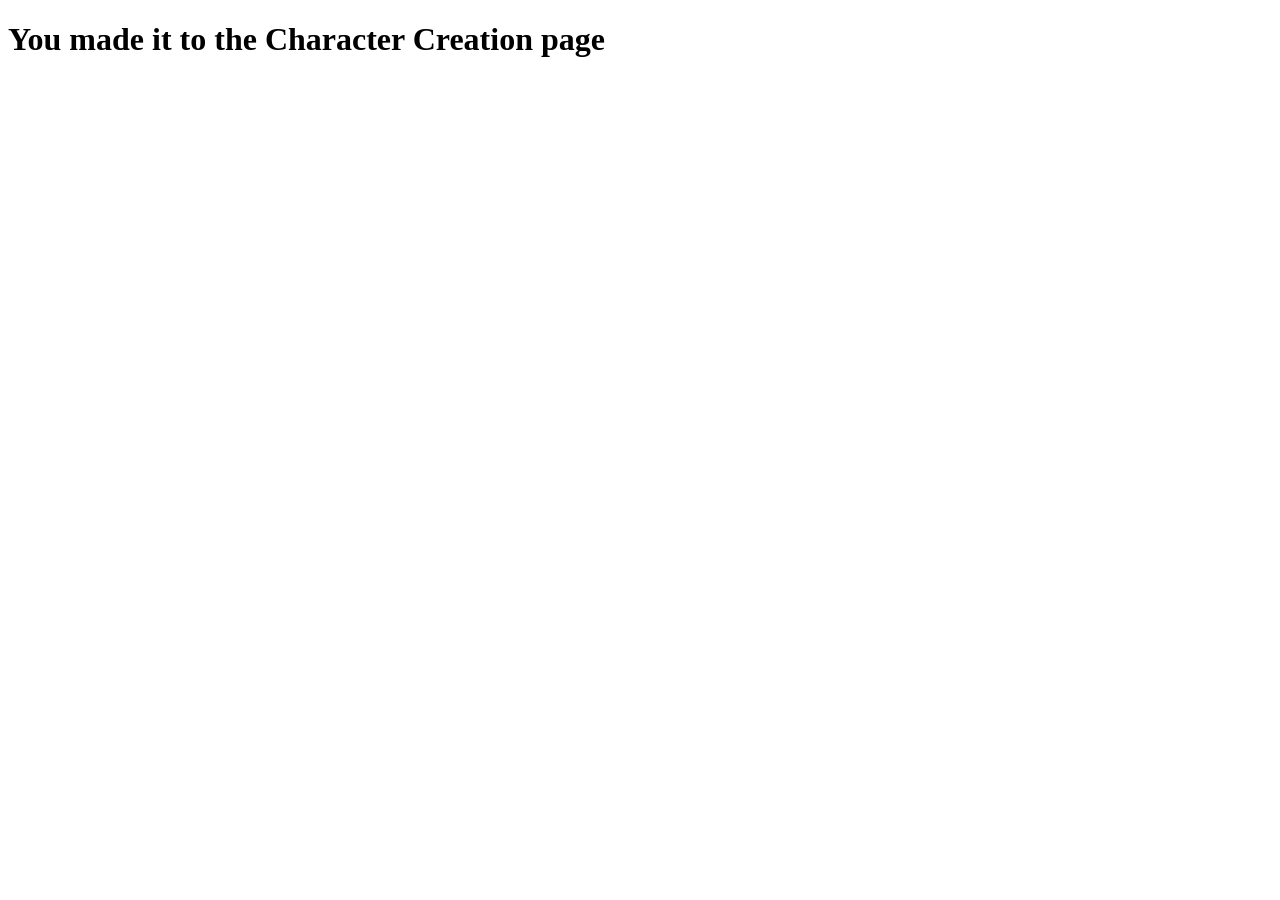
==== MySQL/Server side/assets/create_character.html @ 6bf6a42e "Start of backend First upload" ====
<!DOCTYPE html>
<html lang="en">
<head>
    <meta charset="UTF-8">
    <title>Create Character</title>
    <link rel="stylesheet" href="/assets/style.css">
</head>
<body>

<h1>You made it to the Character Creation page</h1>

</body>
</html>
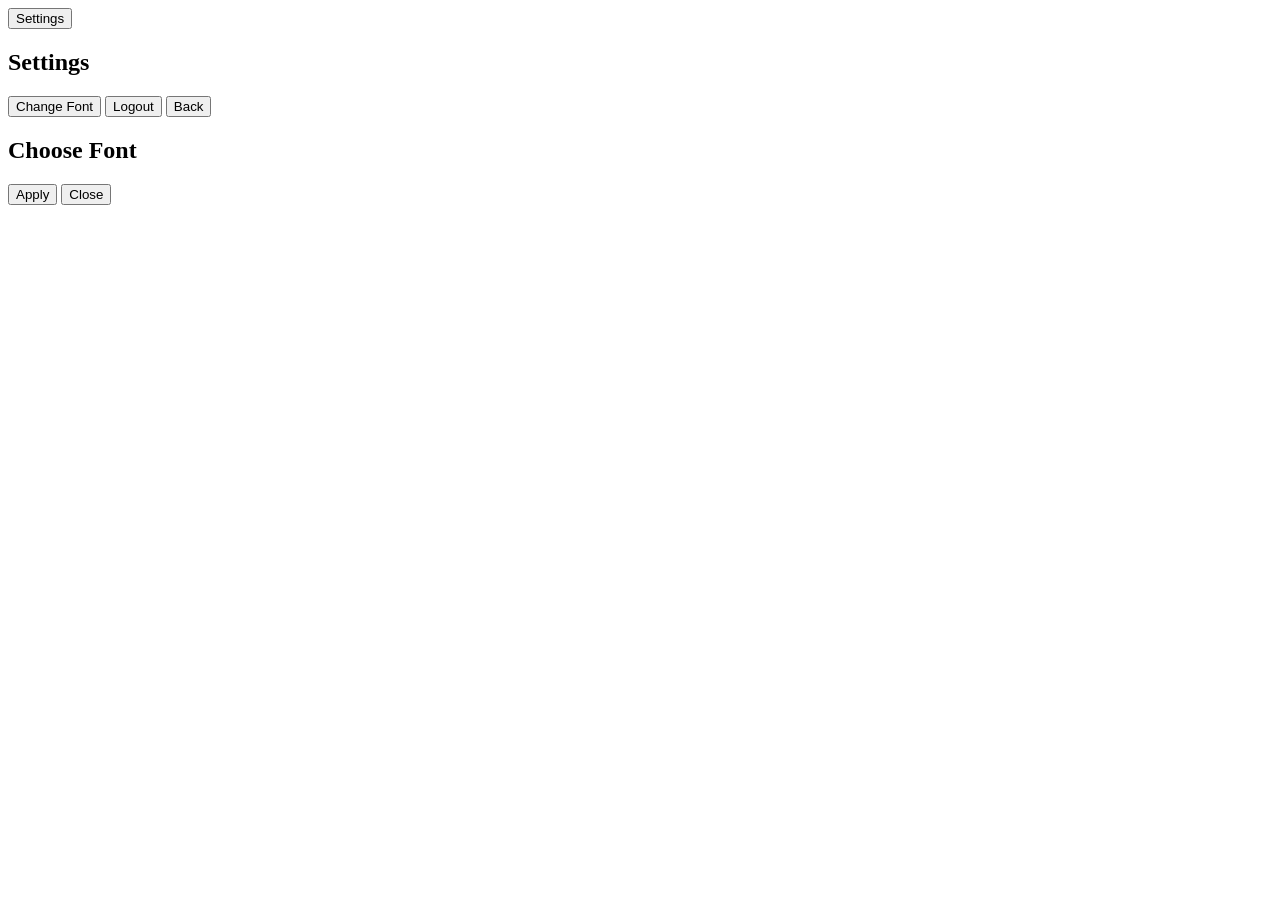
==== commit c6e95fca: "Character Creation menu START Iv started on the character creation menu by adding the following: - T" ====
--- a/MySQL/Server side/assets/create_character.html
+++ b/MySQL/Server side/assets/create_character.html
@@ -2,12 +2,139 @@
 <html lang="en">
 <head>
     <meta charset="UTF-8">
-    <title>Create Character</title>
+    <title>Character Creation</title>
     <link rel="stylesheet" href="/assets/style.css">
 </head>
-<body>
+<body class="character-creation-body">
 
-<h1>You made it to the Character Creation page</h1>
+    <!-- TASK BAR -->
+    <div class="taskbar">
+        <button id="settingsBtn" class="settings-button">Settings</button>
+    </div>
+
+    <!-- CHARACTER CREATION AREA -->
+    <div class="character-creation-container">
+        <!-- Future character sheet content will go here -->
+    </div>
+
+    <!-- SETTINGS OVERLAY -->
+    <div id="settingsOverlay" class="settings-overlay">
+        <div class="settings-menu">
+            <div class="settings-left">
+                <div class="settings-title">
+                    <h2>Settings</h2>
+                </div>
+            </div>
+            <div class="settings-right">
+                <div class="settings-button-stack">
+                    <button id="changeFontBtn" class="settings-option">Change Font</button>
+                    <button id="logoutBtn" class="settings-option">Logout</button>
+                    <button id="closeSettingsBtn" class="settings-exit">Back</button>
+                </div>
+            </div>
+        </div>
+    </div>
+
+        <!-- FONT MENU OVERLAY -->
+    <div id="fontMenuOverlay" class="settings-overlay">
+        <div class="font-menu">
+            <div class="font-menu-inner">
+                <h2 class="font-menu-title">Choose Font</h2>
+
+                <div id="fontList" class="font-list"></div>
+
+                <div class="font-menu-buttons">
+                    <button id="applyFontBtn" class="settings-option">Apply</button>
+                    <button id="closeFontMenuBtn" class="settings-exit">Close</button>
+                </div>
+            </div>
+        </div>
+    </div>
+
+    <!-- INLINE SCRIPT -->
+    <script>
+    const settingsBtn = document.getElementById("settingsBtn");
+    const settingsOverlay = document.getElementById("settingsOverlay");
+    const closeSettingsBtn = document.getElementById("closeSettingsBtn");
+    const logoutBtn = document.getElementById("logoutBtn");
+    const changeFontBtn = document.getElementById("changeFontBtn");
+
+    // OPEN SETTINGS MENU
+    settingsBtn.addEventListener("click", () => {
+        settingsOverlay.style.display = "flex";
+    });
+
+    // CLOSE SETTINGS MENU
+    closeSettingsBtn.addEventListener("click", () => {
+        settingsOverlay.style.display = "none";
+    });
+
+    // LOGOUT BUTTON
+    logoutBtn.addEventListener("click", () => {
+        window.location.href = "/assets/login.html";
+    });
+
+    // OPEN FONT MENU (FINAL VERSION — replaces placeholder)
+    changeFontBtn.addEventListener("click", () => {
+        loadFontList();
+        document.getElementById("fontMenuOverlay").style.display = "flex";
+    });
+
+    // CLOSE FONT MENU
+    document.getElementById("closeFontMenuBtn").addEventListener("click", () => {
+        document.getElementById("fontMenuOverlay").style.display = "none";
+    });
+
+    // APPLY FONT
+    document.getElementById("applyFontBtn").addEventListener("click", () => {
+        if (!selectedFont) return;
+
+        localStorage.setItem("selectedFont", selectedFont);
+        applyFontToPage(selectedFont);
+
+        document.getElementById("fontMenuOverlay").style.display = "none";
+    });
+
+    // GLOBAL FONT VARIABLE
+    let selectedFont = null;
+
+    // LOAD FONTS FROM SERVER
+    function loadFontList() {
+        fetch("/fonts")
+            .then(res => res.json())
+            .then(fonts => {
+                const list = document.getElementById("fontList");
+                list.innerHTML = "";
+
+                fonts.forEach(font => {
+                    const item = document.createElement("div");
+                    item.classList.add("font-item");
+                    item.textContent = font.replace(".ttf", "").replace(".otf", "");
+
+                    item.style.fontFamily = item.textContent;
+
+                    item.addEventListener("click", () => {
+                        document.querySelectorAll(".font-item").forEach(i => i.classList.remove("selected"));
+                        item.classList.add("selected");
+                        selectedFont = item.textContent;
+                    });
+
+                    list.appendChild(item);
+                });
+            });
+    }
+
+    // APPLY FONT TO ENTIRE PAGE
+    function applyFontToPage(fontName) {
+        document.documentElement.style.setProperty("--global-font", fontName);
+    }
+
+    // APPLY SAVED FONT ON PAGE LOAD
+    window.addEventListener("load", () => {
+        const saved = localStorage.getItem("selectedFont");
+        if (saved) applyFontToPage(saved);
+    });
+</script>
 
 </body>
 </html>
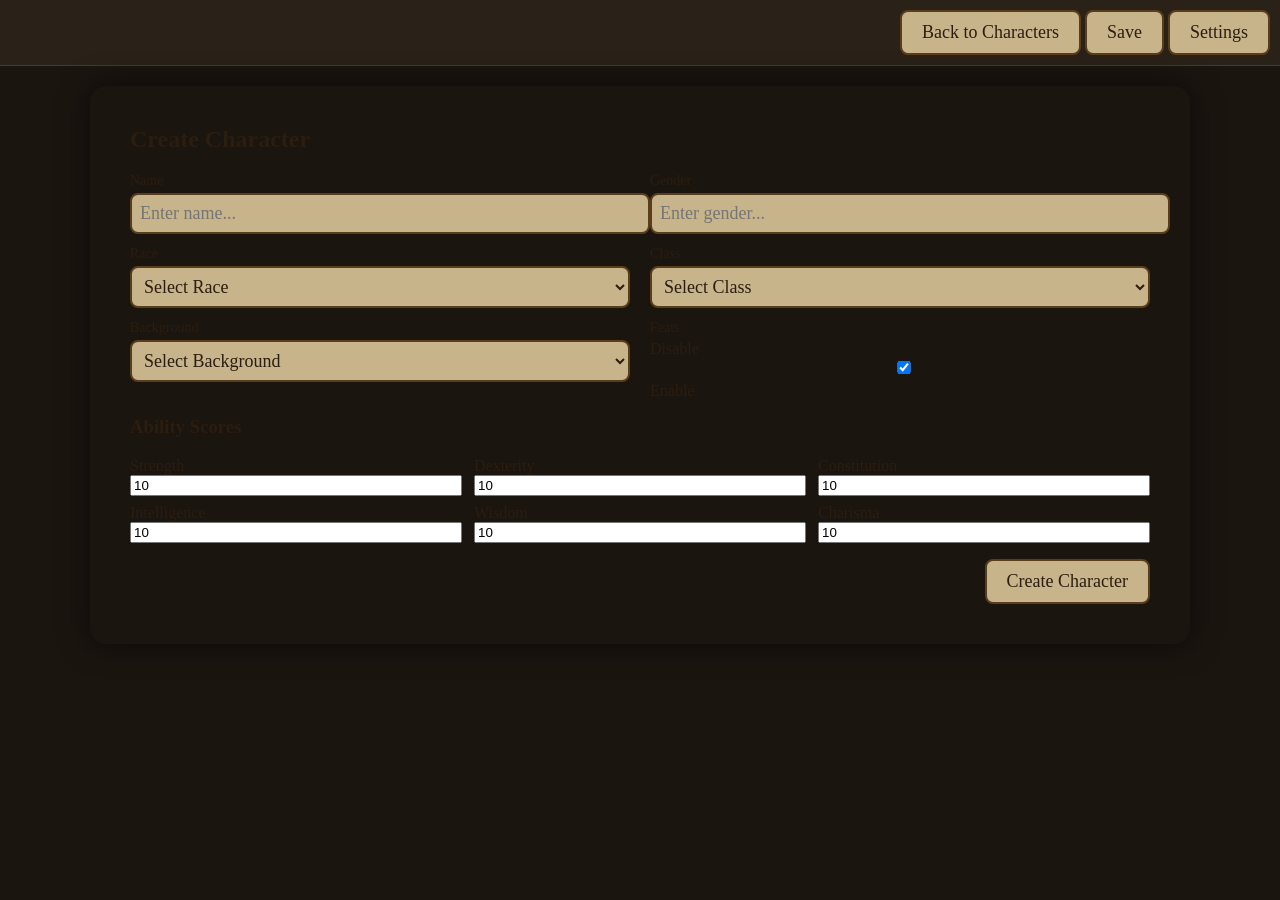
==== commit 1196564a: "(BUGGY UPDATE) Character sheet start This update is very buggy and broken but its the start of the c" ====
--- a/MySQL/Server side/assets/create_character.html
+++ b/MySQL/Server side/assets/create_character.html
@@ -2,139 +2,1236 @@
 <html lang="en">
 <head>
     <meta charset="UTF-8">
-    <title>Character Creation</title>
+    <title>Create Character</title>
     <link rel="stylesheet" href="/assets/style.css">
+    <style>
+        :root { --global-font: 'Firlest'; }
+
+        body {
+            font-family: var(--global-font, 'Firlest');
+            background-color: #1b1510;
+            color: #f5e6c8;
+            margin: 0;
+        }
+
+        .taskbar {
+            display: flex;
+            justify-content: flex-end;
+            gap: 10px;
+            padding: 10px;
+            background: #2a2118;
+            border-bottom: 1px solid #4a3a28;
+        }
+
+        .taskbar-buttons button {
+            background-color: #c8b48a;
+            border: 2px solid #5a3e1b;
+            border-radius: 8px;
+            padding: 10px 20px;
+            font-size: 18px;
+            color: #2b1d0f;
+            cursor: pointer;
+            transition: background-color 0.2s ease;
+            font-family: var(--global-font), serif;
+        }
+
+        .taskbar-buttons button:hover {
+            background-color: #d6c49a;
+        }
+
+        .page-container {
+            max-width: 1100px;
+            margin: 20px auto;
+            padding: 0 10px 40px;
+        }
+
+        .creator-panel {
+            background: url('/assets/images/Selection.jpg') no-repeat center center;
+            background-size: 100% 100%;
+            border-radius: 16px;
+            padding: 40px;
+            margin-bottom: 20px;
+            box-shadow: 0 0 30px rgba(0,0,0,0.6);
+            color: #2b1d0f;
+        }
+
+        .creator-panel h2 {
+            margin-top: 0;
+        }
+
+        .creator-grid {
+            display: grid;
+            grid-template-columns: repeat(2, minmax(0, 1fr));
+            gap: 12px 20px;
+        }
+
+        .creator-grid label {
+            display: block;
+            font-size: 14px;
+            margin-bottom: 4px;
+        }
+
+        .creator-grid input,
+        .creator-grid select {
+            width: 100%;
+            padding: 8px;
+            border-radius: 8px;
+            border: 2px solid #5a3e1b;
+            background: #c8b48a;
+            color: #2b1d0f;
+            font-size: 18px;
+            font-family: var(--global-font), serif;
+        }
+
+        .ability-row {
+            display: grid;
+            grid-template-columns: repeat(3, minmax(0, 1fr));
+            gap: 8px 12px;
+            margin-top: 10px;
+        }
+
+        .ability-row > div {
+            display: flex;
+            flex-direction: column;
+        }
+
+        .creator-actions {
+            margin-top: 16px;
+            display: flex;
+            justify-content: flex-end;
+            gap: 10px;
+        }
+
+        .creator-actions button {
+            background-color: #c8b48a;
+            border: 2px solid #5a3e1b;
+            border-radius: 8px;
+            padding: 10px 20px;
+            font-size: 18px;
+            color: #2b1d0f;
+            cursor: pointer;
+            transition: background-color 0.2s ease;
+            font-family: var(--global-font), serif;
+        }
+
+        .creator-actions button:hover {
+            background-color: #d6c49a;
+        }
+
+        .sheet-panel {
+            width: 100%;
+            max-width: 1800px;
+            margin: 40px auto;
+            padding: 80px;
+            background: url('/assets/images/Selection.jpg') no-repeat center center;
+            background-size: 100% 100%;
+            border-radius: 20px;
+            box-shadow: 0 0 40px rgba(0,0,0,0.6);
+            min-height: 1100px;
+            color: #0e0a05 !important;
+            font-size: 24px;
+        }
+
+        .sheet-header {
+            display: flex;
+            justify-content: space-between;
+            align-items: baseline;
+            margin-bottom: 10px;
+        }
+
+        .sheet-header h2 {
+            margin: 0;
+        }
+
+        .sheet-subtitle {
+            font-size: 14px;
+            opacity: 0.85;
+        }
+
+        /* Tabs */
+        .sheet-tabs {
+            display: flex;
+            gap: 6px;
+            margin-top: 10px;
+            border-bottom: 1px solid #4a3a28;
+            padding-bottom: 4px;
+        }
+
+        .sheet-tab {
+            background-color: #c8b48a;
+            border: 2px solid #5a3e1b;
+            border-bottom: none;
+            border-radius: 10px 10px 0 0;
+            padding: 10px 20px;
+            font-size: 18px;
+            color: #2b1d0f;
+            cursor: pointer;
+            transition: background-color 0.2s ease;
+            font-family: var(--global-font), serif;
+        }
+
+        .sheet-tab.active {
+            background-color: #8b5a2b;
+            color: #fffbe8;
+            border-color: #3e2a14;
+        }
+
+        .sheet-tab-content {
+            margin-top: 10px;
+        }
+
+        .tab-panel {
+            display: none;
+        }
+
+        .tab-panel.active {
+            display: block;
+        }
+
+        .tab-grid {
+            display: grid;
+            grid-template-columns: repeat(2, minmax(0, 1fr));
+            gap: 10px 20px;
+        }
+
+        .tab-grid label {
+            display: block;
+            font-size: 14px;
+            margin-bottom: 4px;
+        }
+
+        .tab-grid input,
+        .tab-grid select,
+        .tab-grid textarea {
+            width: 100%;
+            padding: 8px;
+            border-radius: 8px;
+            border: 2px solid #5a3e1b;
+            background: #c8b48a;
+            color: #2b1d0f;
+            font-size: 18px;
+            font-family: var(--global-font), serif;
+        }
+
+        .tab-grid textarea {
+            min-height: 80px;
+            resize: vertical;
+        }
+
+        .abilities-grid {
+            display: grid;
+            grid-template-columns: repeat(3, minmax(0, 1fr));
+            gap: 10px 12px;
+        }
+
+        .ability-edit-box {
+            background: #c8b48a;
+            border: 2px solid #5a3e1b;
+            border-radius: 10px;
+            padding: 12px;
+            text-align: center;
+            color: #2b1d0f;
+            box-shadow: inset 0 0 6px rgba(0,0,0,0.25);
+        }
+
+        .ability-edit-box .ability-name {
+            font-size: 12px;
+            opacity: 0.9;
+        }
+
+        .ability-edit-box input {
+            width: 60px;
+            text-align: center;
+            margin-top: 4px;
+            background: #c8b48a;
+            border: 2px solid #5a3e1b;
+            color: #2b1d0f;
+            border-radius: 6px;
+            padding: 4px;
+        }
+
+        .ability-edit-box .ability-mod {
+            margin-top: 4px;
+            font-size: 13px;
+            opacity: 0.85;
+        }
+
+        .saving-throws-grid,
+        .skills-grid {
+            display: grid;
+            grid-template-columns: repeat(2, minmax(0, 1fr));
+            gap: 6px 20px;
+            margin-top: 16px;
+        }
+
+        .saving-throw-row,
+        .skill-row {
+            display: flex;
+            align-items: center;
+            gap: 8px;
+            font-size: 16px;
+        }
+
+        .saving-throw-row input[type="checkbox"],
+        .skill-row input[type="checkbox"] {
+            width: auto;
+        }
+
+        .saving-throw-row input[type="number"],
+        .skill-row input[type="number"] {
+            width: 70px;
+            text-align: center;
+            padding: 4px 6px;
+            border-radius: 6px;
+            border: 2px solid #5a3e1b;
+            background: #c8b48a;
+            color: #2b1d0f;
+        }
+
+        .currency-grid {
+            display: grid;
+            grid-template-columns: repeat(5, minmax(0, 1fr));
+            gap: 10px;
+        }
+
+        .currency-grid label {
+            font-size: 14px;
+        }
+
+        .death-saves {
+            display: flex;
+            flex-direction: column;
+            gap: 6px;
+            margin-top: 10px;
+        }
+
+        .death-saves-row {
+            display: flex;
+            align-items: center;
+            gap: 6px;
+        }
+
+        .death-saves-row input[type="checkbox"] {
+            width: auto;
+        }
+
+        .settings-overlay {
+            display: none;
+            position: fixed;
+            inset: 0;
+            background: rgba(0,0,0,0.6);
+            z-index: 9000;
+        }
+
+        .settings-menu {
+            display: none;
+            position: fixed;
+            inset: 0;
+            justify-content: center;
+            align-items: center;
+            z-index: 9001;
+        }
+
+        .settings-left,
+        .settings-right {
+            background: url('/assets/images/Book_menu_background.png') no-repeat center center;
+            background-size: 100% 100%;
+            width: 600px;
+            height: 400px;
+            padding: 40px;
+            box-sizing: border-box;
+        }
+
+        .settings-title h2 {
+            margin: 0 0 20px 0;
+            font-size: 32px;
+            color: #2b1d0f;
+        }
+
+        .settings-button-stack {
+            display: flex;
+            flex-direction: column;
+            gap: 10px;
+            margin-top: 40px;
+        }
+
+        .settings-option,
+        .settings-exit {
+            background-color: #c8b48a;
+            border: 2px solid #5a3e1b;
+            border-radius: 8px;
+            padding: 10px 20px;
+            font-size: 18px;
+            color: #2b1d0f;
+            cursor: pointer;
+            transition: background-color 0.2s ease;
+            font-family: var(--global-font), serif;
+        }
+
+        .settings-option:hover,
+        .settings-exit:hover {
+            background-color: #d6c49a;
+        }
+
+        .hidden {
+            display: none;
+        }
+    </style>
 </head>
-<body class="character-creation-body">
-
-    <!-- TASK BAR -->
-    <div class="taskbar">
-        <button id="settingsBtn" class="settings-button">Settings</button>
-    </div>
-
-    <!-- CHARACTER CREATION AREA -->
-    <div class="character-creation-container">
-        <!-- Future character sheet content will go here -->
-    </div>
-
-    <!-- SETTINGS OVERLAY -->
-    <div id="settingsOverlay" class="settings-overlay">
-        <div class="settings-menu">
-            <div class="settings-left">
-                <div class="settings-title">
-                    <h2>Settings</h2>
-                </div>
+<body class="character-sheet-body">
+
+    <div id="overlay" class="settings-overlay" style="display:none;"></div>
+    <div id="settingsMenu" class="settings-menu" style="display:none;">
+        <div class="settings-left">
+            <div class="settings-title">
+                <h2>Settings</h2>
             </div>
-            <div class="settings-right">
-                <div class="settings-button-stack">
-                    <button id="changeFontBtn" class="settings-option">Change Font</button>
-                    <button id="logoutBtn" class="settings-option">Logout</button>
-                    <button id="closeSettingsBtn" class="settings-exit">Back</button>
-                </div>
+        </div>
+
+        <div class="settings-right">
+            <div class="settings-button-stack">
+                <button class="settings-option" id="changeFontBtn">Change Font</button>
+                <button class="settings-option" id="logoutBtn2">Logout</button>
+                <button class="settings-exit" id="closeSettingsBtn">Close</button>
             </div>
         </div>
     </div>
 
-        <!-- FONT MENU OVERLAY -->
-    <div id="fontMenuOverlay" class="settings-overlay">
-        <div class="font-menu">
-            <div class="font-menu-inner">
-                <h2 class="font-menu-title">Choose Font</h2>
-
-                <div id="fontList" class="font-list"></div>
-
-                <div class="font-menu-buttons">
-                    <button id="applyFontBtn" class="settings-option">Apply</button>
-                    <button id="closeFontMenuBtn" class="settings-exit">Close</button>
-                </div>
+    <div class="taskbar">
+        <div class="taskbar-buttons">
+            <button id="backToListBtn">Back to Characters</button>
+            <button id="saveCharacterBtn">Save</button>
+            <button id="settingsButton">Settings</button>
+        </div>
+    </div>
+
+    <div class="page-container">
+
+        <!-- CREATOR PANEL -->
+        <div class="creator-panel">
+            <h2>Create Character</h2>
+            <div class="creator-grid">
+
+                <div>
+                    <label for="charNameInput">Name</label>
+                    <input type="text" id="charNameInput" placeholder="Enter name...">
+                </div>
+
+                <div>
+                    <label for="charGenderInput">Gender</label>
+                    <input type="text" id="charGenderInput" placeholder="Enter gender...">
+                </div>
+
+                <div>
+                    <label for="charRaceSelect">Race</label>
+                    <select id="charRaceSelect">
+                        <option value="">Select Race</option>
+                    </select>
+                </div>
+
+                <div>
+                    <label for="charClassSelect">Class</label>
+                    <select id="charClassSelect">
+                        <option value="">Select Class</option>
+                    </select>
+                </div>
+
+                <div>
+                    <label for="charBackgroundSelect">Background</label>
+                    <select id="charBackgroundSelect">
+                        <option value="">Select Background</option>
+                    </select>
+                </div>
+
+                <div>
+                    <label>Feats</label>
+                    <div class="feats-toggle-row">
+                        <span>Disable</span>
+                        <label class="toggle-switch">
+                            <input type="checkbox" id="enableFeatsToggle" checked>
+                            <span class="slider"></span>
+                        </label>
+                        <span>Enable</span>
+                    </div>
+                </div>
+
+            </div>
+
+            <h3 style="margin-top:16px;">Ability Scores</h3>
+            <div class="ability-row">
+                <div>
+                    <label for="strInput">Strength</label>
+                    <input type="number" id="strInput" min="1" max="20" value="10">
+                </div>
+                <div>
+                    <label for="dexInput">Dexterity</label>
+                    <input type="number" id="dexInput" min="1" max="20" value="10">
+                </div>
+                <div>
+                    <label for="conInput">Constitution</label>
+                    <input type="number" id="conInput" min="1" max="20" value="10">
+                </div>
+                <div>
+                    <label for="intInput">Intelligence</label>
+                    <input type="number" id="intInput" min="1" max="20" value="10">
+                </div>
+                <div>
+                    <label for="wisInput">Wisdom</label>
+                    <input type="number" id="wisInput" min="1" max="20" value="10">
+                </div>
+                <div>
+                    <label for="chaInput">Charisma</label>
+                    <input type="number" id="chaInput" min="1" max="20" value="10">
+                </div>
+            </div>
+
+            <div class="creator-actions">
+                <button id="createCharacterBtn">Create Character</button>
             </div>
         </div>
+
+        <!-- SHEET PANEL -->
+        <div id="sheetWrapper" class="sheet-panel hidden">
+            <div class="sheet-header">
+                <div>
+                    <h2 id="sheetName"></h2>
+                    <div class="sheet-subtitle" id="sheetSubtitle"></div>
+                </div>
+                <div class="sheet-subtitle" id="sheetMeta"></div>
+            </div>
+
+            <!-- Tabs -->
+            <div class="sheet-tabs">
+                <button class="sheet-tab active" data-tab="overview">Overview</button>
+                <button class="sheet-tab" data-tab="abilities">Abilities</button>
+                <button class="sheet-tab" data-tab="skills">Skills</button>
+                <button class="sheet-tab" data-tab="combat">Combat</button>
+                <button class="sheet-tab" data-tab="inventory">Inventory</button>
+                <button class="sheet-tab" data-tab="spells">Spells</button>
+                <button class="sheet-tab" data-tab="feats">Feats & Traits</button>
+            </div>
+
+            <div class="sheet-tab-content">
+
+                <!-- OVERVIEW TAB -->
+                <div id="tab-overview" class="tab-panel active">
+                    <div class="tab-grid">
+                        <div>
+                            <label for="ovName">Name</label>
+                            <input type="text" id="ovName">
+                        </div>
+                        <div>
+                            <label for="ovPlayerName">Player Name</label>
+                            <input type="text" id="ovPlayerName">
+                        </div>
+                        <div>
+                            <label for="ovGender">Gender</label>
+                            <input type="text" id="ovGender">
+                        </div>
+                        <div>
+                            <label for="ovRaceId">Race ID</label>
+                            <input type="number" id="ovRaceId">
+                        </div>
+                        <div>
+                            <label for="ovClassId">Class ID</label>
+                            <input type="number" id="ovClassId">
+                        </div>
+                        <div>
+                            <label for="ovBackgroundId">Background ID</label>
+                            <input type="number" id="ovBackgroundId">
+                        </div>
+                        <div>
+                            <label for="ovLevel">Level</label>
+                            <input type="number" id="ovLevel" min="1">
+                        </div>
+                        <div>
+                            <label for="ovAlignment">Alignment</label>
+                            <input type="text" id="ovAlignment">
+                        </div>
+                        <div>
+                            <label for="ovXP">Experience Points</label>
+                            <input type="number" id="ovXP" min="0">
+                        </div>
+                    </div>
+                </div>
+
+                <!-- ABILITIES TAB -->
+                <div id="tab-abilities" class="tab-panel">
+                    <div class="abilities-grid">
+                        <div class="ability-edit-box">
+                            <div class="ability-name">STR</div>
+                            <input type="number" id="abStr" min="1" max="20">
+                            <div class="ability-mod" id="abStrMod"></div>
+                        </div>
+                        <div class="ability-edit-box">
+                            <div class="ability-name">DEX</div>
+                            <input type="number" id="abDex" min="1" max="20">
+                            <div class="ability-mod" id="abDexMod"></div>
+                        </div>
+                        <div class="ability-edit-box">
+                            <div class="ability-name">CON</div>
+                            <input type="number" id="abCon" min="1" max="20">
+                            <div class="ability-mod" id="abConMod"></div>
+                        </div>
+                        <div class="ability-edit-box">
+                            <div class="ability-name">INT</div>
+                            <input type="number" id="abInt" min="1" max="20">
+                            <div class="ability-mod" id="abIntMod"></div>
+                        </div>
+                        <div class="ability-edit-box">
+                            <div class="ability-name">WIS</div>
+                            <input type="number" id="abWis" min="1" max="20">
+                            <div class="ability-mod" id="abWisMod"></div>
+                        </div>
+                        <div class="ability-edit-box">
+                            <div class="ability-name">CHA</div>
+                            <input type="number" id="abCha" min="1" max="20">
+                            <div class="ability-mod" id="abChaMod"></div>
+                        </div>
+                    </div>
+
+                    <h3 style="margin-top:20px; font-size:20px;">Saving Throws</h3>
+                    <div class="saving-throws-grid">
+                        <div class="saving-throw-row">
+                            <input type="checkbox" id="saveStrProf">
+                            <label for="saveStr">Strength</label>
+                            <input type="number" id="saveStr">
+                        </div>
+                        <div class="saving-throw-row">
+                            <input type="checkbox" id="saveDexProf">
+                            <label for="saveDex">Dexterity</label>
+                            <input type="number" id="saveDex">
+                        </div>
+                        <div class="saving-throw-row">
+                            <input type="checkbox" id="saveConProf">
+                            <label for="saveCon">Constitution</label>
+                            <input type="number" id="saveCon">
+                        </div>
+                        <div class="saving-throw-row">
+                            <input type="checkbox" id="saveIntProf">
+                            <label for="saveInt">Intelligence</label>
+                            <input type="number" id="saveInt">
+                        </div>
+                        <div class="saving-throw-row">
+                            <input type="checkbox" id="saveWisProf">
+                            <label for="saveWis">Wisdom</label>
+                            <input type="number" id="saveWis">
+                        </div>
+                        <div class="saving-throw-row">
+                            <input type="checkbox" id="saveChaProf">
+                            <label for="saveCha">Charisma</label>
+                            <input type="number" id="saveCha">
+                        </div>
+                    </div>
+                </div>
+
+                <!-- SKILLS TAB -->
+                <div id="tab-skills" class="tab-panel">
+                    <div class="skills-grid">
+                        <div class="skill-row">
+                            <input type="checkbox" id="skillAcrobaticsProf">
+                            <label for="skillAcrobatics">Acrobatics (DEX)</label>
+                            <input type="number" id="skillAcrobatics">
+                        </div>
+                        <div class="skill-row">
+                            <input type="checkbox" id="skillAnimalProf">
+                            <label for="skillAnimal">Animal Handling (WIS)</label>
+                            <input type="number" id="skillAnimal">
+                        </div>
+                        <div class="skill-row">
+                            <input type="checkbox" id="skillArcanaProf">
+                            <label for="skillArcana">Arcana (INT)</label>
+                            <input type="number" id="skillArcana">
+                        </div>
+                        <div class="skill-row">
+                            <input type="checkbox" id="skillAthleticsProf">
+                            <label for="skillAthletics">Athletics (STR)</label>
+                            <input type="number" id="skillAthletics">
+                        </div>
+                        <div class="skill-row">
+                            <input type="checkbox" id="skillDeceptionProf">
+                            <label for="skillDeception">Deception (CHA)</label>
+                            <input type="number" id="skillDeception">
+                        </div>
+                        <div class="skill-row">
+                            <input type="checkbox" id="skillHistoryProf">
+                            <label for="skillHistory">History (INT)</label>
+                            <input type="number" id="skillHistory">
+                        </div>
+                        <div class="skill-row">
+                            <input type="checkbox" id="skillInsightProf">
+                            <label for="skillInsight">Insight (WIS)</label>
+                            <input type="number" id="skillInsight">
+                        </div>
+                        <div class="skill-row">
+                            <input type="checkbox" id="skillIntimidationProf">
+                            <label for="skillIntimidation">Intimidation (CHA)</label>
+                            <input type="number" id="skillIntimidation">
+                        </div>
+                        <div class="skill-row">
+                            <input type="checkbox" id="skillInvestigationProf">
+                            <label for="skillInvestigation">Investigation (INT)</label>
+                            <input type="number" id="skillInvestigation">
+                        </div>
+                        <div class="skill-row">
+                            <input type="checkbox" id="skillMedicineProf">
+                            <label for="skillMedicine">Medicine (WIS)</label>
+                            <input type="number" id="skillMedicine">
+                        </div>
+                        <div class="skill-row">
+                            <input type="checkbox" id="skillNatureProf">
+                            <label for="skillNature">Nature (INT)</label>
+                            <input type="number" id="skillNature">
+                        </div>
+                        <div class="skill-row">
+                            <input type="checkbox" id="skillPerceptionProf">
+                            <label for="skillPerception">Perception (WIS)</label>
+                            <input type="number" id="skillPerception">
+                        </div>
+                        <div class="skill-row">
+                            <input type="checkbox" id="skillPerformanceProf">
+                            <label for="skillPerformance">Performance (CHA)</label>
+                            <input type="number" id="skillPerformance">
+                        </div>
+                        <div class="skill-row">
+                            <input type="checkbox" id="skillPersuasionProf">
+                            <label for="skillPersuasion">Persuasion (CHA)</label>
+                            <input type="number" id="skillPersuasion">
+                        </div>
+                        <div class="skill-row">
+                            <input type="checkbox" id="skillReligionProf">
+                            <label for="skillReligion">Religion (INT)</label>
+                            <input type="number" id="skillReligion">
+                        </div>
+                        <div class="skill-row">
+                            <input type="checkbox" id="skillSleightProf">
+                            <label for="skillSleight">Sleight of Hand (DEX)</label>
+                            <input type="number" id="skillSleight">
+                        </div>
+                        <div class="skill-row">
+                            <input type="checkbox" id="skillStealthProf">
+                            <label for="skillStealth">Stealth (DEX)</label>
+                            <input type="number" id="skillStealth">
+                        </div>
+                        <div class="skill-row">
+                            <input type="checkbox" id="skillSurvivalProf">
+                            <label for="skillSurvival">Survival (WIS)</label>
+                            <input type="number" id="skillSurvival">
+                        </div>
+                    </div>
+                </div>
+
+                <!-- COMBAT TAB -->
+                <div id="tab-combat" class="tab-panel">
+                    <div class="tab-grid">
+                        <div>
+                            <label for="combatAC">Armor Class</label>
+                            <input type="number" id="combatAC">
+                        </div>
+                        <div>
+                            <label for="combatHP">Hit Points</label>
+                            <input type="number" id="combatHP">
+                        </div>
+                        <div>
+                            <label for="combatTempHP">Temporary HP</label>
+                            <input type="number" id="combatTempHP">
+                        </div>
+                        <div>
+                            <label for="combatInit">Initiative</label>
+                            <input type="number" id="combatInit">
+                        </div>
+                        <div>
+                            <label for="combatSpeed">Speed</label>
+                            <input type="text" id="combatSpeed">
+                        </div>
+                        <div>
+                            <label for="combatSpeedClimb">Climb Speed</label>
+                            <input type="text" id="combatSpeedClimb">
+                        </div>
+                        <div>
+                            <label for="combatSpeedSwim">Swim Speed</label>
+                            <input type="text" id="combatSpeedSwim">
+                        </div>
+                        <div>
+                            <label for="combatSpeedFly">Fly Speed</label>
+                            <input type="text" id="combatSpeedFly">
+                        </div>
+                        <div>
+                            <label for="combatHitDice">Hit Dice</label>
+                            <input type="text" id="combatHitDice">
+                        </div>
+                        <div>
+                            <label for="combatProfBonus">Proficiency Bonus</label>
+                            <input type="number" id="combatProfBonus">
+                        </div>
+                        <div>
+                            <label for="combatPassivePerception">Passive Perception</label>
+                            <input type="number" id="combatPassivePerception">
+                        </div>
+                        <div>
+                            <label for="combatPassiveInvestigation">Passive Investigation</label>
+                            <input type="number" id="combatPassiveInvestigation">
+                        </div>
+                        <div>
+                            <label for="combatPassiveInsight">Passive Insight</label>
+                            <input type="number" id="combatPassiveInsight">
+                        </div>
+                    </div>
+
+                    <div class="death-saves">
+                        <div class="death-saves-row">
+                            <span>Death Saves - Successes:</span>
+                            <input type="checkbox" id="deathSaveSuccess1">
+                            <input type="checkbox" id="deathSaveSuccess2">
+                            <input type="checkbox" id="deathSaveSuccess3">
+                        </div>
+                        <div class="death-saves-row">
+                            <span>Death Saves - Failures:</span>
+                            <input type="checkbox" id="deathSaveFail1">
+                            <input type="checkbox" id="deathSaveFail2">
+                            <input type="checkbox" id="deathSaveFail3">
+                        </div>
+                    </div>
+
+                    <div class="tab-grid" style="margin-top:20px;">
+                        <div>
+                            <label for="combatResistances">Resistances</label>
+                            <textarea id="combatResistances"></textarea>
+                        </div>
+                        <div>
+                            <label for="combatImmunities">Immunities</label>
+                            <textarea id="combatImmunities"></textarea>
+                        </div>
+                        <div>
+                            <label for="combatVulnerabilities">Vulnerabilities</label>
+                            <textarea id="combatVulnerabilities"></textarea>
+                        </div>
+                        <div>
+                            <label for="combatConditions">Conditions</label>
+                            <textarea id="combatConditions"></textarea>
+                        </div>
+                    </div>
+                </div>
+
+                <!-- INVENTORY TAB -->
+                <div id="tab-inventory" class="tab-panel">
+                    <div class="currency-grid">
+                        <div>
+                            <label for="invCP">CP</label>
+                            <input type="number" id="invCP" min="0">
+                        </div>
+                        <div>
+                            <label for="invSP">SP</label>
+                            <input type="number" id="invSP" min="0">
+                        </div>
+                        <div>
+                            <label for="invEP">EP</label>
+                            <input type="number" id="invEP" min="0">
+                        </div>
+                        <div>
+                            <label for="invGP">GP</label>
+                            <input type="number" id="invGP" min="0">
+                        </div>
+                        <div>
+                            <label for="invPP">PP</label>
+                            <input type="number" id="invPP" min="0">
+                        </div>
+                    </div>
+
+                    <div class="tab-grid" style="margin-top:20px;">
+                        <div>
+                            <label for="inventoryArmor">Armor</label>
+                            <textarea id="inventoryArmor"></textarea>
+                        </div>
+                        <div>
+                            <label for="inventoryWeapons">Weapons</label>
+                            <textarea id="inventoryWeapons"></textarea>
+                        </div>
+                        <div>
+                            <label for="inventoryTools">Tools</label>
+                            <textarea id="inventoryTools"></textarea>
+                        </div>
+                        <div>
+                            <label for="inventoryMisc">Misc Items</label>
+                            <textarea id="inventoryMisc"></textarea>
+                        </div>
+                    </div>
+                </div>
+
+                <!-- SPELLS TAB -->
+                <div id="tab-spells" class="tab-panel">
+                    <div class="tab-grid">
+                        <div>
+                            <label for="spellcastingAbility">Spellcasting Ability</label>
+                            <input type="text" id="spellcastingAbility">
+                        </div>
+                        <div>
+                            <label for="spellSaveDC">Spell Save DC</label>
+                            <input type="number" id="spellSaveDC">
+                        </div>
+                        <div>
+                            <label for="spellAttackBonus">Spell Attack Bonus</label>
+                            <input type="number" id="spellAttackBonus">
+                        </div>
+                    </div>
+
+                    <h3 style="margin-top:20px; font-size:20px;">Spell Slots</h3>
+                    <div class="tab-grid">
+                        <div>
+                            <label for="slotsLevel1">Level 1 Slots</label>
+                            <input type="text" id="slotsLevel1" placeholder="Total / Remaining">
+                        </div>
+                        <div>
+                            <label for="slotsLevel2">Level 2 Slots</label>
+                            <input type="text" id="slotsLevel2" placeholder="Total / Remaining">
+                        </div>
+                        <div>
+                            <label for="slotsLevel3">Level 3 Slots</label>
+                            <input type="text" id="slotsLevel3" placeholder="Total / Remaining">
+                        </div>
+                        <div>
+                            <label for="slotsLevel4">Level 4 Slots</label>
+                            <input type="text" id="slotsLevel4" placeholder="Total / Remaining">
+                        </div>
+                        <div>
+                            <label for="slotsLevel5">Level 5 Slots</label>
+                            <input type="text" id="slotsLevel5" placeholder="Total / Remaining">
+                        </div>
+                        <div>
+                            <label for="slotsLevel6">Level 6 Slots</label>
+                            <input type="text" id="slotsLevel6" placeholder="Total / Remaining">
+                        </div>
+                        <div>
+                            <label for="slotsLevel7">Level 7 Slots</label>
+                            <input type="text" id="slotsLevel7" placeholder="Total / Remaining">
+                        </div>
+                        <div>
+                            <label for="slotsLevel8">Level 8 Slots</label>
+                            <input type="text" id="slotsLevel8" placeholder="Total / Remaining">
+                        </div>
+                        <div>
+                            <label for="slotsLevel9">Level 9 Slots</label>
+                            <input type="text" id="slotsLevel9" placeholder="Total / Remaining">
+                        </div>
+                    </div>
+
+                    <div class="tab-grid" style="margin-top:20px;">
+                        <div>
+                            <label for="spellsKnown">Known Spells</label>
+                            <textarea id="spellsKnown"></textarea>
+                        </div>
+                        <div>
+                            <label for="spellsPrepared">Prepared Spells</label>
+                            <textarea id="spellsPrepared"></textarea>
+                        </div>
+                    </div>
+                </div>
+
+                <!-- FEATS & TRAITS TAB -->
+                <div id="tab-feats" class="tab-panel">
+                    <div class="tab-grid">
+                        <div>
+                            <label for="featsNotes">Feats</label>
+                            <textarea id="featsNotes" placeholder="List feats here."></textarea>
+                        </div>
+                        <div>
+                            <label for="raceFeatures">Race Features</label>
+                            <textarea id="raceFeatures"></textarea>
+                        </div>
+                        <div>
+                            <label for="classFeatures">Class Features</label>
+                            <textarea id="classFeatures"></textarea>
+                        </div>
+                        <div>
+                            <label for="backgroundFeatures">Background Features</label>
+                            <textarea id="backgroundFeatures"></textarea>
+                        </div>
+                        <div>
+                            <label for="proficienciesLanguages">Proficiencies & Languages</label>
+                            <textarea id="proficienciesLanguages"></textarea>
+                        </div>
+                        <div>
+                            <label for="personalityTraits">Personality Traits</label>
+                            <textarea id="personalityTraits"></textarea>
+                        </div>
+                        <div>
+                            <label for="ideals">Ideals</label>
+                            <textarea id="ideals"></textarea>
+                        </div>
+                        <div>
+                            <label for="bonds">Bonds</label>
+                            <textarea id="bonds"></textarea>
+                        </div>
+                        <div>
+                            <label for="flaws">Flaws</label>
+                            <textarea id="flaws"></textarea>
+                        </div>
+                        <div>
+                            <label for="backstory">Backstory</label>
+                            <textarea id="backstory"></textarea>
+                        </div>
+                    </div>
+                </div>
+
+            </div>
+        </div>
+
     </div>
 
-    <!-- INLINE SCRIPT -->
-    <script>
-    const settingsBtn = document.getElementById("settingsBtn");
-    const settingsOverlay = document.getElementById("settingsOverlay");
-    const closeSettingsBtn = document.getElementById("closeSettingsBtn");
-    const logoutBtn = document.getElementById("logoutBtn");
-    const changeFontBtn = document.getElementById("changeFontBtn");
-
-    // OPEN SETTINGS MENU
-    settingsBtn.addEventListener("click", () => {
-        settingsOverlay.style.display = "flex";
+    <script type="module">
+    import { apiRequest } from "/assets/api.js";
+
+    let CURRENT_CHARACTER_ID = null;
+    let CURRENT_ACCOUNT_ID = null;
+
+    let META_RACES = [];
+    let META_CLASSES = [];
+    let META_BACKGROUNDS = [];
+
+    function getCurrentUserId() {
+        const user = JSON.parse(localStorage.getItem("user"));
+        return user?.id || null;
+    }
+
+    async function loadMetadata() {
+        async function safeGet(url) {
+            try {
+                return await apiRequest(url, "GET");
+            } catch (err) {
+                console.error("Metadata load failed:", url, err);
+                return [];
+            }
+        }
+
+        META_RACES       = await safeGet("/meta/races");
+        META_CLASSES     = await safeGet("/meta/classes");
+        META_BACKGROUNDS = await safeGet("/meta/backgrounds");
+
+        const raceSelect = document.getElementById("charRaceSelect");
+        const classSelect = document.getElementById("charClassSelect");
+        const backgroundSelect = document.getElementById("charBackgroundSelect");
+
+        function populate(select, list) {
+            list.forEach(item => {
+                const opt = document.createElement("option");
+                opt.value = item.id;
+                opt.textContent = item.name;
+                select.appendChild(opt);
+            });
+        }
+
+        populate(raceSelect, META_RACES);
+        populate(classSelect, META_CLASSES);
+        populate(backgroundSelect, META_BACKGROUNDS);
+    }
+
+    function abilityMod(score) {
+        return Math.floor((score - 10) / 2);
+    }
+
+    function updateAbilityModDisplay(scoreInputId, modLabelId) {
+        const val = parseInt(document.getElementById(scoreInputId).value) || 10;
+        const mod = abilityMod(val);
+        const modStr = mod >= 0 ? `+${mod}` : `${mod}`;
+        document.getElementById(modLabelId).textContent = `Mod: ${modStr}`;
+    }
+
+    function wireAbilityModListeners() {
+        const pairs = [
+            ["abStr", "abStrMod"],
+            ["abDex", "abDexMod"],
+            ["abCon", "abConMod"],
+            ["abInt", "abIntMod"],
+            ["abWis", "abWisMod"],
+            ["abCha", "abChaMod"]
+        ];
+        pairs.forEach(([scoreId, modId]) => {
+            const input = document.getElementById(scoreId);
+            input.addEventListener("input", () => updateAbilityModDisplay(scoreId, modId));
+            updateAbilityModDisplay(scoreId, modId);
+        });
+    }
+
+    function renderSheet(data) {
+        const wrapper = document.getElementById("sheetWrapper");
+        const nameEl = document.getElementById("sheetName");
+        const subtitleEl = document.getElementById("sheetSubtitle");
+        const metaEl = document.getElementById("sheetMeta");
+
+        wrapper.classList.remove("hidden");
+
+        nameEl.textContent = data.Name;
+        subtitleEl.textContent = `Level ${data.Level} | Race ID: ${data.RaceID} | Class ID: ${data.ClassID}`;
+        metaEl.textContent = "";
+
+        // Overview tab
+        document.getElementById("ovName").value = data.Name || "";
+        document.getElementById("ovPlayerName").value = data.PlayerName || "";
+        document.getElementById("ovGender").value = data.Gender || "";
+        document.getElementById("ovRaceId").value = data.RaceID ?? "";
+        document.getElementById("ovClassId").value = data.ClassID ?? "";
+        document.getElementById("ovBackgroundId").value = data.BackgroundID ?? "";
+        document.getElementById("ovLevel").value = data.Level ?? 1;
+        document.getElementById("ovAlignment").value = data.Alignment || "";
+        document.getElementById("ovXP").value = data.ExperiencePoints ?? 0;
+
+        // Abilities tab
+        document.getElementById("abStr").value = data.Strength ?? 10;
+        document.getElementById("abDex").value = data.Dexterity ?? 10;
+        document.getElementById("abCon").value = data.Constitution ?? 10;
+        document.getElementById("abInt").value = data.Intelligence ?? 10;
+        document.getElementById("abWis").value = data.Wisdom ?? 10;
+        document.getElementById("abCha").value = data.Charisma ?? 10;
+
+        wireAbilityModListeners();
+    }
+
+    document.getElementById("createCharacterBtn").addEventListener("click", async () => {
+        const payload = {
+            account_id: localStorage.getItem("account_id"),
+            name: document.getElementById("charNameInput").value,
+            gender: document.getElementById("charGenderInput").value,
+            race_id: parseInt(document.getElementById("charRaceSelect").value),
+            class_id: parseInt(document.getElementById("charClassSelect").value),
+            background_id: document.getElementById("charBackgroundSelect").value
+                ? parseInt(document.getElementById("charBackgroundSelect").value)
+                : null,
+
+            str: parseInt(document.getElementById("strInput").value),
+            dex: parseInt(document.getElementById("dexInput").value),
+            con: parseInt(document.getElementById("conInput").value),
+            int: parseInt(document.getElementById("intInput").value),
+            wis: parseInt(document.getElementById("wisInput").value),
+            cha: parseInt(document.getElementById("chaInput").value),
+
+            experience: 0,
+            proficiency_bonus: 2
+        };
+
+        try {
+            const result = await apiRequest("/characters/create", "POST", payload);
+
+            if (result.success) {
+                window.location.href = `/assets/create_character.html?character_id=${result.character_id}`;
+            }
+        } catch (err) {
+            console.error("Character creation failed:", err);
+            alert("Failed to create character.");
+        }
     });
 
-    // CLOSE SETTINGS MENU
-    closeSettingsBtn.addEventListener("click", () => {
-        settingsOverlay.style.display = "none";
+
+    async function loadCharacter(charId) {
+        try {
+            const data = await apiRequest(`/characters/${charId}`, "GET");
+            CURRENT_CHARACTER_ID = data.CharacterID;
+            renderSheet(data);
+
+            // Hide creator panel when a character loads successfully
+            document.querySelector(".creator-panel").classList.add("hidden");
+            document.getElementById("sheetWrapper").classList.remove("hidden");
+
+        } catch (err) {
+            console.error(err);
+
+            // Character doesn't exist anymore
+            if (err?.detail === "Character not found" || err?.status === 404) {
+                localStorage.removeItem("lastCreatedCharacterId");
+                localStorage.removeItem("characterCreationComplete");
+                return;
+            }
+
+            alert("Failed to load character.");
+        }
+    }
+
+    async function startup() {
+        CURRENT_ACCOUNT_ID = getCurrentUserId();
+        if (!CURRENT_ACCOUNT_ID) {
+            window.location.href = "/assets/login.html";
+            return;
+        }
+
+        // Always load metadata first
+        await loadMetadata();
+
+        const urlParams = new URLSearchParams(window.location.search);
+        const loadId = urlParams.get("character_id");
+
+        if (loadId) {
+            try {
+                await loadCharacter(parseInt(loadId));
+            } catch (err) {
+                console.error("Failed to load character from URL:", err);
+                // If it fails, fall back to showing the creator panel
+                document.querySelector(".creator-panel").classList.remove("hidden");
+                document.getElementById("sheetWrapper").classList.add("hidden");
+            }
+        } else {
+            // No character specified → show creator panel
+            document.querySelector(".creator-panel").classList.remove("hidden");
+            document.getElementById("sheetWrapper").classList.add("hidden");
+        }
+
+        // Tab switching (unchanged)
+        const tabs = document.querySelectorAll(".sheet-tab");
+        const panels = {
+            overview: document.getElementById("tab-overview"),
+            abilities: document.getElementById("tab-abilities"),
+            skills: document.getElementById("tab-skills"),
+            combat: document.getElementById("tab-combat"),
+            inventory: document.getElementById("tab-inventory"),
+            spells: document.getElementById("tab-spells"),
+            feats: document.getElementById("tab-feats")
+        };
+
+        tabs.forEach(tab => {
+            tab.addEventListener("click", () => {
+                tabs.forEach(t => t.classList.remove("active"));
+                Object.values(panels).forEach(p => p.classList.remove("active"));
+
+                tab.classList.add("active");
+                const key = tab.dataset.tab;
+                panels[key].classList.add("active");
+            });
+        });
+    }
+
+    document.getElementById("saveCharacterBtn").addEventListener("click", async () => {
+        if (!CURRENT_CHARACTER_ID) {
+            alert("No character loaded.");
+            return;
+        }
+        try {
+            await apiRequest(`/characters/${CURRENT_CHARACTER_ID}/touch`, "POST");
+            alert("Character saved.");
+        } catch (err) {
+            console.error(err);
+            alert("Failed to save.");
+        }
     });
 
-    // LOGOUT BUTTON
-    logoutBtn.addEventListener("click", () => {
+    document.getElementById("backToListBtn").addEventListener("click", () => {
+        window.location.href = "/assets/characters.html";
+    });
+
+    document.getElementById("settingsButton").addEventListener("click", () => {
+        document.getElementById("settingsMenu").style.display = "flex";
+        document.getElementById("overlay").style.display = "flex";
+    });
+
+    document.getElementById("closeSettingsBtn").addEventListener("click", () => {
+        document.getElementById("settingsMenu").style.display = "none";
+        document.getElementById("overlay").style.display = "none";
+    });
+
+    document.getElementById("logoutBtn2").addEventListener("click", () => {
+        localStorage.clear();
         window.location.href = "/assets/login.html";
     });
 
-    // OPEN FONT MENU (FINAL VERSION — replaces placeholder)
-    changeFontBtn.addEventListener("click", () => {
-        loadFontList();
-        document.getElementById("fontMenuOverlay").style.display = "flex";
-    });
-
-    // CLOSE FONT MENU
-    document.getElementById("closeFontMenuBtn").addEventListener("click", () => {
-        document.getElementById("fontMenuOverlay").style.display = "none";
-    });
-
-    // APPLY FONT
-    document.getElementById("applyFontBtn").addEventListener("click", () => {
-        if (!selectedFont) return;
-
-        localStorage.setItem("selectedFont", selectedFont);
-        applyFontToPage(selectedFont);
-
-        document.getElementById("fontMenuOverlay").style.display = "none";
-    });
-
-    // GLOBAL FONT VARIABLE
-    let selectedFont = null;
-
-    // LOAD FONTS FROM SERVER
-    function loadFontList() {
-        fetch("/fonts")
-            .then(res => res.json())
-            .then(fonts => {
-                const list = document.getElementById("fontList");
-                list.innerHTML = "";
-
-                fonts.forEach(font => {
-                    const item = document.createElement("div");
-                    item.classList.add("font-item");
-                    item.textContent = font.replace(".ttf", "").replace(".otf", "");
-
-                    item.style.fontFamily = item.textContent;
-
-                    item.addEventListener("click", () => {
-                        document.querySelectorAll(".font-item").forEach(i => i.classList.remove("selected"));
-                        item.classList.add("selected");
-                        selectedFont = item.textContent;
-                    });
-
-                    list.appendChild(item);
-                });
-            });
-    }
-
-    // APPLY FONT TO ENTIRE PAGE
-    function applyFontToPage(fontName) {
-        document.documentElement.style.setProperty("--global-font", fontName);
-    }
-
-    // APPLY SAVED FONT ON PAGE LOAD
-    window.addEventListener("load", () => {
-        const saved = localStorage.getItem("selectedFont");
-        if (saved) applyFontToPage(saved);
-    });
-</script>
+    startup();
+    </script>
 
 </body>
 </html>
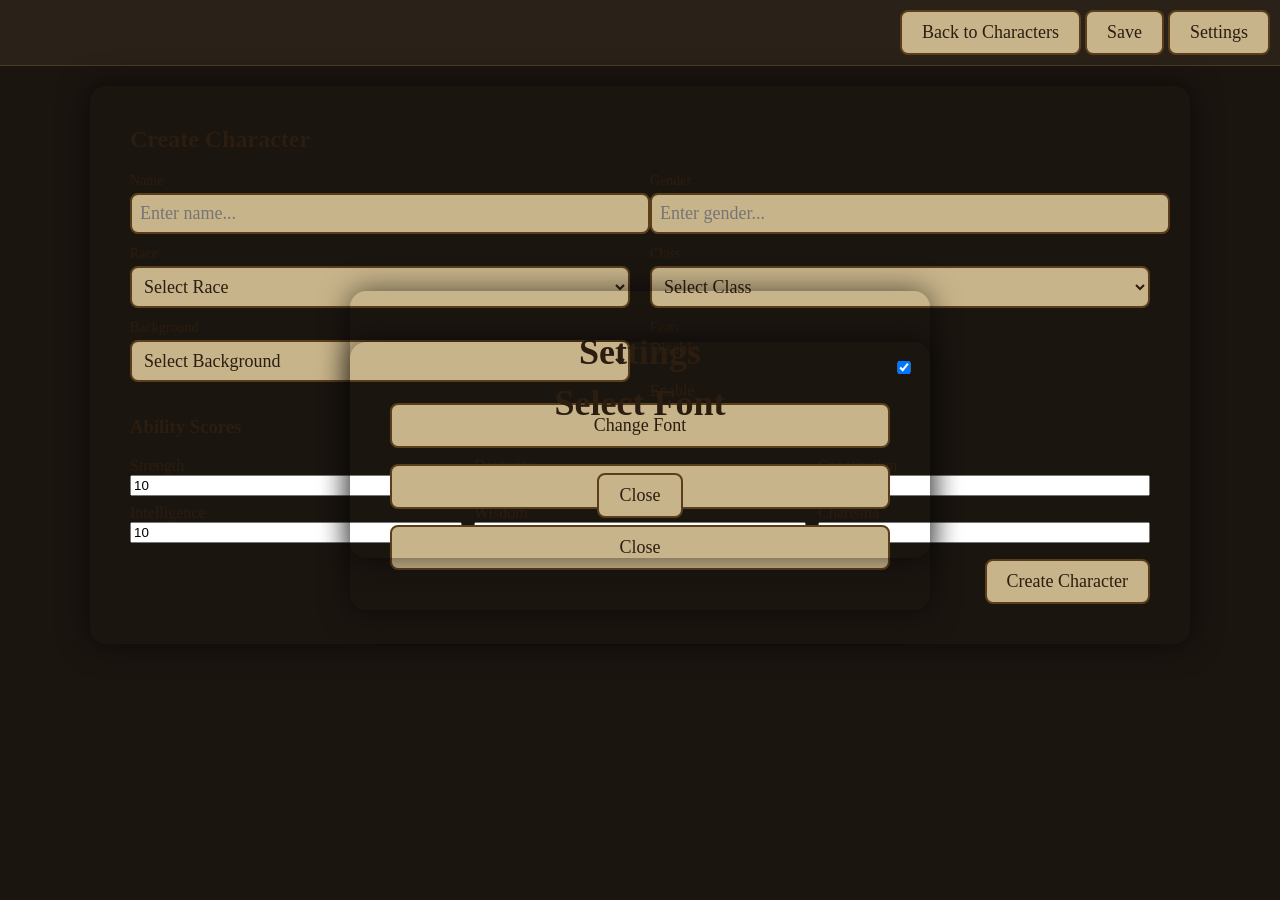
==== commit 700b24bb: "Major bug fixes w/ updated database - Fixed Settings and font menu popping up on character sheet  - " ====
--- a/MySQL/Server side/assets/create_character.html
+++ b/MySQL/Server side/assets/create_character.html
@@ -327,33 +327,53 @@
             display: none;
             position: fixed;
             inset: 0;
+            z-index: 9001;
+
+            display: flex;
             justify-content: center;
             align-items: center;
-            z-index: 9001;
-        }
-
-        .settings-left,
-        .settings-right {
-            background: url('/assets/images/Book_menu_background.png') no-repeat center center;
+        }
+
+        .settings-window {
+            width: 500px;
+            padding: 40px;
+            background: url('/assets/images/Selection.jpg') no-repeat center center;
             background-size: 100% 100%;
-            width: 600px;
-            height: 400px;
-            padding: 40px;
-            box-sizing: border-box;
-        }
-
-        .settings-title h2 {
-            margin: 0 0 20px 0;
-            font-size: 32px;
+            border-radius: 16px;
+            box-shadow: 0 0 30px rgba(0,0,0,0.6);
+            text-align: center;
+        }
+
+        .settings-window h2 {
+            margin-top: 0;
+            font-size: 36px;
             color: #2b1d0f;
         }
 
         .settings-button-stack {
+            margin-top: 30px;
             display: flex;
             flex-direction: column;
-            gap: 10px;
-            margin-top: 40px;
-        }
+            gap: 16px;
+        }
+
+        #fontList button {
+            width: 100%;
+            padding: 12px;
+            margin: 6px 0;
+            background-color: #c8b48a;
+            border: 2px solid #5a3e1b;
+            border-radius: 8px;
+            cursor: pointer;
+            font-size: 22px;
+            color: #2b1d0f;
+            transition: background 0.15s;
+        }
+
+        #fontList button:hover {
+            background-color: #d6c49a;
+        }
+
 
         .settings-option,
         .settings-exit {
@@ -380,20 +400,27 @@
 </head>
 <body class="character-sheet-body">
 
-    <div id="overlay" class="settings-overlay" style="display:none;"></div>
-    <div id="settingsMenu" class="settings-menu" style="display:none;">
-        <div class="settings-left">
-            <div class="settings-title">
-                <h2>Settings</h2>
-            </div>
-        </div>
-
-        <div class="settings-right">
+    <div id="overlay" class="settings-overlay"></div>
+
+    <div id="settingsMenu" class="settings-menu">
+        <div class="settings-window">
+            <h2>Settings</h2>
+
             <div class="settings-button-stack">
-                <button class="settings-option" id="changeFontBtn">Change Font</button>
+                <button class="settings-option" id="openFontMenuBtn">Change Font</button>
                 <button class="settings-option" id="logoutBtn2">Logout</button>
                 <button class="settings-exit" id="closeSettingsBtn">Close</button>
             </div>
+        </div>
+    </div>
+
+    <div id="fontMenu" class="settings-menu">
+        <div class="settings-window">
+            <h2>Select Font</h2>
+
+            <div id="fontList"></div>
+
+            <button class="settings-exit" id="closeFontMenuBtn" style="margin-top:20px;">Close</button>
         </div>
     </div>
 
@@ -443,7 +470,7 @@
                     </select>
                 </div>
 
-                <div>
+               <div>
                     <label>Feats</label>
                     <div class="feats-toggle-row">
                         <span>Disable</span>
@@ -978,117 +1005,148 @@
 
     </div>
 
-    <script type="module">
-    import { apiRequest } from "/assets/api.js";
-
-    let CURRENT_CHARACTER_ID = null;
-    let CURRENT_ACCOUNT_ID = null;
-
-    let META_RACES = [];
-    let META_CLASSES = [];
-    let META_BACKGROUNDS = [];
-
-    function getCurrentUserId() {
-        const user = JSON.parse(localStorage.getItem("user"));
-        return user?.id || null;
+<script type="module">
+
+// ---------------------------------------------------------
+// GUEST MODE CHECK (THIS MUST BE FIRST)
+// ---------------------------------------------------------
+const guestMode = localStorage.getItem("guest_mode") === "true";
+
+import { apiRequest } from "/assets/api.js";
+
+let CURRENT_CHARACTER_ID = null;
+let CURRENT_ACCOUNT_ID = null;
+
+let overlay;
+let settingsMenu;
+let fontMenu;
+let fontList;
+
+let META_RACES = [];
+let META_CLASSES = [];
+let META_BACKGROUNDS = [];
+
+// ---------------- USER + METADATA ----------------
+
+function getCurrentUserId() {
+    const user = JSON.parse(localStorage.getItem("user"));
+    return user?.id || null;
+}
+
+async function loadMetadata() {
+
+    async function safeGet(url) {
+        try {
+            return await apiRequest(url, "GET");
+        } catch (err) {
+            console.error("Metadata load failed:", url, err);
+            return [];
+        }
     }
 
-    async function loadMetadata() {
-        async function safeGet(url) {
-            try {
-                return await apiRequest(url, "GET");
-            } catch (err) {
-                console.error("Metadata load failed:", url, err);
-                return [];
-            }
-        }
-
-        META_RACES       = await safeGet("/meta/races");
-        META_CLASSES     = await safeGet("/meta/classes");
-        META_BACKGROUNDS = await safeGet("/meta/backgrounds");
-
-        const raceSelect = document.getElementById("charRaceSelect");
-        const classSelect = document.getElementById("charClassSelect");
-        const backgroundSelect = document.getElementById("charBackgroundSelect");
-
-        function populate(select, list) {
-            list.forEach(item => {
-                const opt = document.createElement("option");
-                opt.value = item.id;
-                opt.textContent = item.name;
-                select.appendChild(opt);
-            });
-        }
-
-        populate(raceSelect, META_RACES);
-        populate(classSelect, META_CLASSES);
-        populate(backgroundSelect, META_BACKGROUNDS);
-    }
-
-    function abilityMod(score) {
-        return Math.floor((score - 10) / 2);
-    }
-
-    function updateAbilityModDisplay(scoreInputId, modLabelId) {
-        const val = parseInt(document.getElementById(scoreInputId).value) || 10;
-        const mod = abilityMod(val);
-        const modStr = mod >= 0 ? `+${mod}` : `${mod}`;
-        document.getElementById(modLabelId).textContent = `Mod: ${modStr}`;
-    }
-
-    function wireAbilityModListeners() {
-        const pairs = [
-            ["abStr", "abStrMod"],
-            ["abDex", "abDexMod"],
-            ["abCon", "abConMod"],
-            ["abInt", "abIntMod"],
-            ["abWis", "abWisMod"],
-            ["abCha", "abChaMod"]
-        ];
-        pairs.forEach(([scoreId, modId]) => {
-            const input = document.getElementById(scoreId);
-            input.addEventListener("input", () => updateAbilityModDisplay(scoreId, modId));
-            updateAbilityModDisplay(scoreId, modId);
+    // Load static metadata for BOTH guests and logged-in users
+    META_RACES       = await safeGet("/meta/races");
+    META_CLASSES     = await safeGet("/meta/classes");
+    META_BACKGROUNDS = await safeGet("/meta/backgrounds");
+
+    const raceSelect = document.getElementById("charRaceSelect");
+    const classSelect = document.getElementById("charClassSelect");
+    const backgroundSelect = document.getElementById("charBackgroundSelect");
+
+    function populate(select, list) {
+        list.forEach(item => {
+            const opt = document.createElement("option");
+            opt.value = item.id;
+            opt.textContent = item.name;
+            select.appendChild(opt);
         });
     }
 
-    function renderSheet(data) {
-        const wrapper = document.getElementById("sheetWrapper");
-        const nameEl = document.getElementById("sheetName");
-        const subtitleEl = document.getElementById("sheetSubtitle");
-        const metaEl = document.getElementById("sheetMeta");
-
-        wrapper.classList.remove("hidden");
-
-        nameEl.textContent = data.Name;
-        subtitleEl.textContent = `Level ${data.Level} | Race ID: ${data.RaceID} | Class ID: ${data.ClassID}`;
-        metaEl.textContent = "";
-
-        // Overview tab
-        document.getElementById("ovName").value = data.Name || "";
-        document.getElementById("ovPlayerName").value = data.PlayerName || "";
-        document.getElementById("ovGender").value = data.Gender || "";
-        document.getElementById("ovRaceId").value = data.RaceID ?? "";
-        document.getElementById("ovClassId").value = data.ClassID ?? "";
-        document.getElementById("ovBackgroundId").value = data.BackgroundID ?? "";
-        document.getElementById("ovLevel").value = data.Level ?? 1;
-        document.getElementById("ovAlignment").value = data.Alignment || "";
-        document.getElementById("ovXP").value = data.ExperiencePoints ?? 0;
-
-        // Abilities tab
-        document.getElementById("abStr").value = data.Strength ?? 10;
-        document.getElementById("abDex").value = data.Dexterity ?? 10;
-        document.getElementById("abCon").value = data.Constitution ?? 10;
-        document.getElementById("abInt").value = data.Intelligence ?? 10;
-        document.getElementById("abWis").value = data.Wisdom ?? 10;
-        document.getElementById("abCha").value = data.Charisma ?? 10;
-
-        wireAbilityModListeners();
-    }
-
-    document.getElementById("createCharacterBtn").addEventListener("click", async () => {
+    populate(raceSelect, META_RACES);
+    populate(classSelect, META_CLASSES);
+    populate(backgroundSelect, META_BACKGROUNDS);
+}
+
+
+// ---------------- ABILITY SCORE HELPERS ----------------
+
+function abilityMod(score) {
+    return Math.floor((score - 10) / 2);
+}
+
+function updateAbilityModDisplay(scoreInputId, modLabelId) {
+    const val = parseInt(document.getElementById(scoreInputId).value) || 10;
+    const mod = abilityMod(val);
+    const modStr = mod >= 0 ? `+${mod}` : `${mod}`;
+    document.getElementById(modLabelId).textContent = `Mod: ${modStr}`;
+}
+
+function wireAbilityModListeners() {
+    const pairs = [
+        ["abStr", "abStrMod"],
+        ["abDex", "abDexMod"],
+        ["abCon", "abConMod"],
+        ["abInt", "abIntMod"],
+        ["abWis", "abWisMod"],
+        ["abCha", "abChaMod"]
+    ];
+    pairs.forEach(([scoreId, modId]) => {
+        const input = document.getElementById(scoreId);
+        input.addEventListener("input", () => updateAbilityModDisplay(scoreId, modId));
+        updateAbilityModDisplay(scoreId, modId);
+    });
+}
+
+// ---------------- RENDER CHARACTER SHEET ----------------
+
+function renderSheet(data) {
+    const wrapper = document.getElementById("sheetWrapper");
+    const nameEl = document.getElementById("sheetName");
+    const subtitleEl = document.getElementById("sheetSubtitle");
+    const metaEl = document.getElementById("sheetMeta");
+
+    wrapper.classList.remove("hidden");
+
+    nameEl.textContent = data.Name;
+    subtitleEl.textContent = `Level ${data.Level} | Race ID: ${data.RaceID} | Class ID: ${data.ClassID}`;
+    metaEl.textContent = "";
+
+    // Overview tab
+    document.getElementById("ovName").value = data.Name || "";
+    document.getElementById("ovPlayerName").value = data.PlayerName || "";
+    document.getElementById("ovGender").value = data.Gender || "";
+    document.getElementById("ovRaceId").value = data.RaceID ?? "";
+    document.getElementById("ovClassId").value = data.ClassID ?? "";
+    document.getElementById("ovBackgroundId").value = data.BackgroundID ?? "";
+    document.getElementById("ovLevel").value = data.Level ?? 1;
+    document.getElementById("ovAlignment").value = data.Alignment || "";
+    document.getElementById("ovXP").value = data.ExperiencePoints ?? 0;
+
+    // Abilities tab
+    document.getElementById("abStr").value = data.Strength ?? 10;
+    document.getElementById("abDex").value = data.Dexterity ?? 10;
+    document.getElementById("abCon").value = data.Constitution ?? 10;
+    document.getElementById("abInt").value = data.Intelligence ?? 10;
+    document.getElementById("abWis").value = data.Wisdom ?? 10;
+    document.getElementById("abCha").value = data.Charisma ?? 10;
+
+    wireAbilityModListeners();
+}
+
+// ---------------- SAFE SCORE ----------------
+
+function safeScore(id) {
+    const v = parseInt(document.getElementById(id).value);
+    return isNaN(v) ? 10 : v;
+}
+
+// ---------------- CREATE CHARACTER ----------------
+
+document.getElementById("createCharacterBtn").addEventListener("click", async () => {
+
+    //  GUEST MODE FIRST — NO BACKEND CALLS 
+    if (guestMode) {
         const payload = {
-            account_id: localStorage.getItem("account_id"),
             name: document.getElementById("charNameInput").value,
             gender: document.getElementById("charGenderInput").value,
             race_id: parseInt(document.getElementById("charRaceSelect").value),
@@ -1097,141 +1155,259 @@
                 ? parseInt(document.getElementById("charBackgroundSelect").value)
                 : null,
 
-            str: parseInt(document.getElementById("strInput").value),
-            dex: parseInt(document.getElementById("dexInput").value),
-            con: parseInt(document.getElementById("conInput").value),
-            int: parseInt(document.getElementById("intInput").value),
-            wis: parseInt(document.getElementById("wisInput").value),
-            cha: parseInt(document.getElementById("chaInput").value),
-
-            experience: 0,
-            proficiency_bonus: 2
+            str: safeScore("strInput"),
+            dex: safeScore("dexInput"),
+            con: safeScore("conInput"),
+            int: safeScore("intInput"),
+            wis: safeScore("wisInput"),
+            cha: safeScore("chaInput")
         };
 
-        try {
-            const result = await apiRequest("/characters/create", "POST", payload);
-
-            if (result.success) {
-                window.location.href = `/assets/create_character.html?character_id=${result.character_id}`;
-            }
-        } catch (err) {
-            console.error("Character creation failed:", err);
-            alert("Failed to create character.");
-        }
+        renderSheet({
+            Name: payload.name,
+            PlayerName: "Guest",
+            Gender: payload.gender,
+            RaceID: payload.race_id,
+            ClassID: payload.class_id,
+            BackgroundID: payload.background_id,
+            Level: 1,
+            Alignment: "",
+            ExperiencePoints: 0,
+            Strength: payload.str,
+            Dexterity: payload.dex,
+            Constitution: payload.con,
+            Intelligence: payload.int,
+            Wisdom: payload.wis,
+            Charisma: payload.cha
+        });
+
+        document.querySelector(".creator-panel").classList.add("hidden");
+        document.getElementById("sheetWrapper").classList.remove("hidden");
+        return;
+    }
+
+    //  NORMAL USER CREATION 
+    const payload = {
+        account_id: localStorage.getItem("account_id"),
+        name: document.getElementById("charNameInput").value,
+        gender: document.getElementById("charGenderInput").value,
+        race_id: parseInt(document.getElementById("charRaceSelect").value),
+        class_id: parseInt(document.getElementById("charClassSelect").value),
+        background_id: document.getElementById("charBackgroundSelect").value
+            ? parseInt(document.getElementById("charBackgroundSelect").value)
+            : null,
+
+        str: safeScore("strInput"),
+        dex: safeScore("dexInput"),
+        con: safeScore("conInput"),
+        int: safeScore("intInput"),
+        wis: safeScore("wisInput"),
+        cha: safeScore("chaInput"),
+
+        experience: 0,
+        proficiency_bonus: 2
+    };
+
+    try {
+        const result = await apiRequest("/characters/create", "POST", payload);
+
+        if (result.success) {
+            window.location.href = `/assets/create_character.html?character_id=${result.character_id}`;
+        }
+    } catch (err) {
+        console.error("Character creation failed:", err);
+        alert("Failed to create character.");
+    }
+});
+
+// ---------------- LOAD CHARACTER ----------------
+
+async function loadCharacter(charId) {
+    if (guestMode) return;
+
+    try {
+        const data = await apiRequest(`/characters/${charId}`, "GET");
+        CURRENT_CHARACTER_ID = data.CharacterID;
+        renderSheet(data);
+
+        document.querySelector(".creator-panel").classList.add("hidden");
+        document.getElementById("sheetWrapper").classList.remove("hidden");
+
+    } catch (err) {
+        console.error(err);
+        alert("Failed to load character.");
+    }
+}
+
+// ---------------- TAB SWITCHING ----------------
+function wireTabs() {
+    const tabs = document.querySelectorAll(".sheet-tab");
+    const panels = document.querySelectorAll(".tab-panel");
+
+    tabs.forEach(tab => {
+        tab.addEventListener("click", () => {
+            const target = tab.dataset.tab;
+
+            // Remove active from all tabs
+            tabs.forEach(t => t.classList.remove("active"));
+
+            // Add active to clicked tab
+            tab.classList.add("active");
+
+            // Hide all panels
+            panels.forEach(p => p.classList.remove("active"));
+
+            // Show the selected panel
+            const panel = document.getElementById(`tab-${target}`);
+            if (panel) panel.classList.add("active");
+        });
     });
-
-
-    async function loadCharacter(charId) {
-        try {
-            const data = await apiRequest(`/characters/${charId}`, "GET");
-            CURRENT_CHARACTER_ID = data.CharacterID;
-            renderSheet(data);
-
-            // Hide creator panel when a character loads successfully
-            document.querySelector(".creator-panel").classList.add("hidden");
-            document.getElementById("sheetWrapper").classList.remove("hidden");
-
-        } catch (err) {
-            console.error(err);
-
-            // Character doesn't exist anymore
-            if (err?.detail === "Character not found" || err?.status === 404) {
-                localStorage.removeItem("lastCreatedCharacterId");
-                localStorage.removeItem("characterCreationComplete");
-                return;
-            }
-
-            alert("Failed to load character.");
-        }
+}
+
+// ---------------- STARTUP ----------------
+
+async function startup() {
+
+    const guestMode = localStorage.getItem("guest_mode") === "true";
+
+    // GUEST MODE FIRST — but DO NOT RETURN EARLY
+    if (guestMode) {
+        // Show creator panel, hide sheet
+        document.querySelector(".creator-panel").classList.remove("hidden");
+        document.getElementById("sheetWrapper").classList.add("hidden");
+
+        // Load dropdown data for guests
+        await loadMetadata();   // this loads races, classes, backgrounds
+
+        // Disable save button for guests
+        const saveBtn = document.getElementById("saveCharacterBtn");
+        saveBtn.disabled = true;
+        saveBtn.innerText = "Guest Mode (Cannot Save)";
+
+        return; // NOW it's safe to return
     }
 
-    async function startup() {
-        CURRENT_ACCOUNT_ID = getCurrentUserId();
-        if (!CURRENT_ACCOUNT_ID) {
-            window.location.href = "/assets/login.html";
-            return;
-        }
-
-        // Always load metadata first
-        await loadMetadata();
-
-        const urlParams = new URLSearchParams(window.location.search);
-        const loadId = urlParams.get("character_id");
-
-        if (loadId) {
-            try {
-                await loadCharacter(parseInt(loadId));
-            } catch (err) {
-                console.error("Failed to load character from URL:", err);
-                // If it fails, fall back to showing the creator panel
-                document.querySelector(".creator-panel").classList.remove("hidden");
-                document.getElementById("sheetWrapper").classList.add("hidden");
-            }
-        } else {
-            // No character specified → show creator panel
-            document.querySelector(".creator-panel").classList.remove("hidden");
-            document.getElementById("sheetWrapper").classList.add("hidden");
-        }
-
-        // Tab switching (unchanged)
-        const tabs = document.querySelectorAll(".sheet-tab");
-        const panels = {
-            overview: document.getElementById("tab-overview"),
-            abilities: document.getElementById("tab-abilities"),
-            skills: document.getElementById("tab-skills"),
-            combat: document.getElementById("tab-combat"),
-            inventory: document.getElementById("tab-inventory"),
-            spells: document.getElementById("tab-spells"),
-            feats: document.getElementById("tab-feats")
-        };
-
-        tabs.forEach(tab => {
-            tab.addEventListener("click", () => {
-                tabs.forEach(t => t.classList.remove("active"));
-                Object.values(panels).forEach(p => p.classList.remove("active"));
-
-                tab.classList.add("active");
-                const key = tab.dataset.tab;
-                panels[key].classList.add("active");
-            });
-        });
+    // NORMAL USER LOGIN CHECK
+    CURRENT_ACCOUNT_ID = getCurrentUserId();
+    if (!CURRENT_ACCOUNT_ID) {
+        window.location.href = "/assets/login.html";
+        return;
     }
 
-    document.getElementById("saveCharacterBtn").addEventListener("click", async () => {
-        if (!CURRENT_CHARACTER_ID) {
-            alert("No character loaded.");
-            return;
-        }
-        try {
-            await apiRequest(`/characters/${CURRENT_CHARACTER_ID}/touch`, "POST");
-            alert("Character saved.");
-        } catch (err) {
-            console.error(err);
-            alert("Failed to save.");
-        }
+    // LOAD METADATA (races, classes, backgrounds)
+    await loadMetadata();
+
+    // LOAD CHARACTER IF EDITING
+    const urlParams = new URLSearchParams(window.location.search);
+    const loadId = urlParams.get("character_id");
+
+    if (loadId) {
+        await loadCharacter(parseInt(loadId));
+    } else {
+        document.querySelector(".creator-panel").classList.remove("hidden");
+        document.getElementById("sheetWrapper").classList.add("hidden");
+    }
+}
+
+
+// ---------------- SAVE + NAVIGATION ----------------
+
+document.getElementById("saveCharacterBtn").addEventListener("click", async () => {
+    if (guestMode) {
+        alert("Guest characters cannot be saved.");
+        return;
+    }
+    if (!CURRENT_CHARACTER_ID) {
+        alert("No character loaded.");
+        return;
+    }
+    try {
+        await apiRequest(`/characters/${CURRENT_CHARACTER_ID}/touch`, "POST");
+        alert("Character saved.");
+    } catch (err) {
+        console.error(err);
+        alert("Failed to save.");
+    }
+});
+
+document.getElementById("backToListBtn").addEventListener("click", () => {
+    window.location.href = "/assets/characters.html";
+});
+
+// ---------------- SETTINGS + FONT MENUS ----------------
+
+window.addEventListener("DOMContentLoaded", () => {
+
+    // IMPORTANT: assign to the global variables, do NOT redeclare with const/let
+    overlay = document.getElementById("overlay");
+    settingsMenu = document.getElementById("settingsMenu");
+    fontMenu = document.getElementById("fontMenu");
+    fontList = document.getElementById("fontList");
+
+    // Force everything hidden on load
+    overlay.style.display = "none";
+    settingsMenu.style.display = "none";
+    fontMenu.style.display = "none";
+
+    // Open settings – only on real user click
+    document.getElementById("settingsButton").addEventListener("click", (e) => {
+        if (!e.isTrusted) return; // ignore programmatic clicks
+        overlay.style.display = "block";
+        settingsMenu.style.display = "flex";
     });
 
-    document.getElementById("backToListBtn").addEventListener("click", () => {
-        window.location.href = "/assets/characters.html";
+    // Close settings
+    document.getElementById("closeSettingsBtn").addEventListener("click", () => {
+        settingsMenu.style.display = "none";
+        overlay.style.display = "none";
     });
 
-    document.getElementById("settingsButton").addEventListener("click", () => {
-        document.getElementById("settingsMenu").style.display = "flex";
-        document.getElementById("overlay").style.display = "flex";
-    });
-
-    document.getElementById("closeSettingsBtn").addEventListener("click", () => {
-        document.getElementById("settingsMenu").style.display = "none";
-        document.getElementById("overlay").style.display = "none";
-    });
-
+    // Logout
     document.getElementById("logoutBtn2").addEventListener("click", () => {
         localStorage.clear();
         window.location.href = "/assets/login.html";
     });
 
+    // Open font menu – only on real user click
+    document.getElementById("openFontMenuBtn").addEventListener("click", (e) => {
+        if (!e.isTrusted) return; // ignore programmatic clicks
+        settingsMenu.style.display = "none";
+        fontMenu.style.display = "flex";
+        loadFontList();
+    });
+
+    // Close font menu
+    document.getElementById("closeFontMenuBtn").addEventListener("click", () => {
+        fontMenu.style.display = "none";
+        overlay.style.display = "none";
+    });
+});
+
+// Load fonts dynamically
+function loadFontList() {
+    const fonts = ["Firlest", "PfefferMediaeval", "Gondens", "ComicSans"];
+
+    fontList.innerHTML = "";
+
+    fonts.forEach(font => {
+        const btn = document.createElement("button");
+        btn.textContent = font;
+        btn.style.fontFamily = font;
+
+        btn.addEventListener("click", () => {
+            document.documentElement.style.setProperty("--global-font", font);
+        });
+
+        fontList.appendChild(btn);
+    });
+}
+
+window.addEventListener("DOMContentLoaded", () => {
+    wireTabs();
     startup();
-    </script>
+});
+
+</script>
 
 </body>
 </html>
